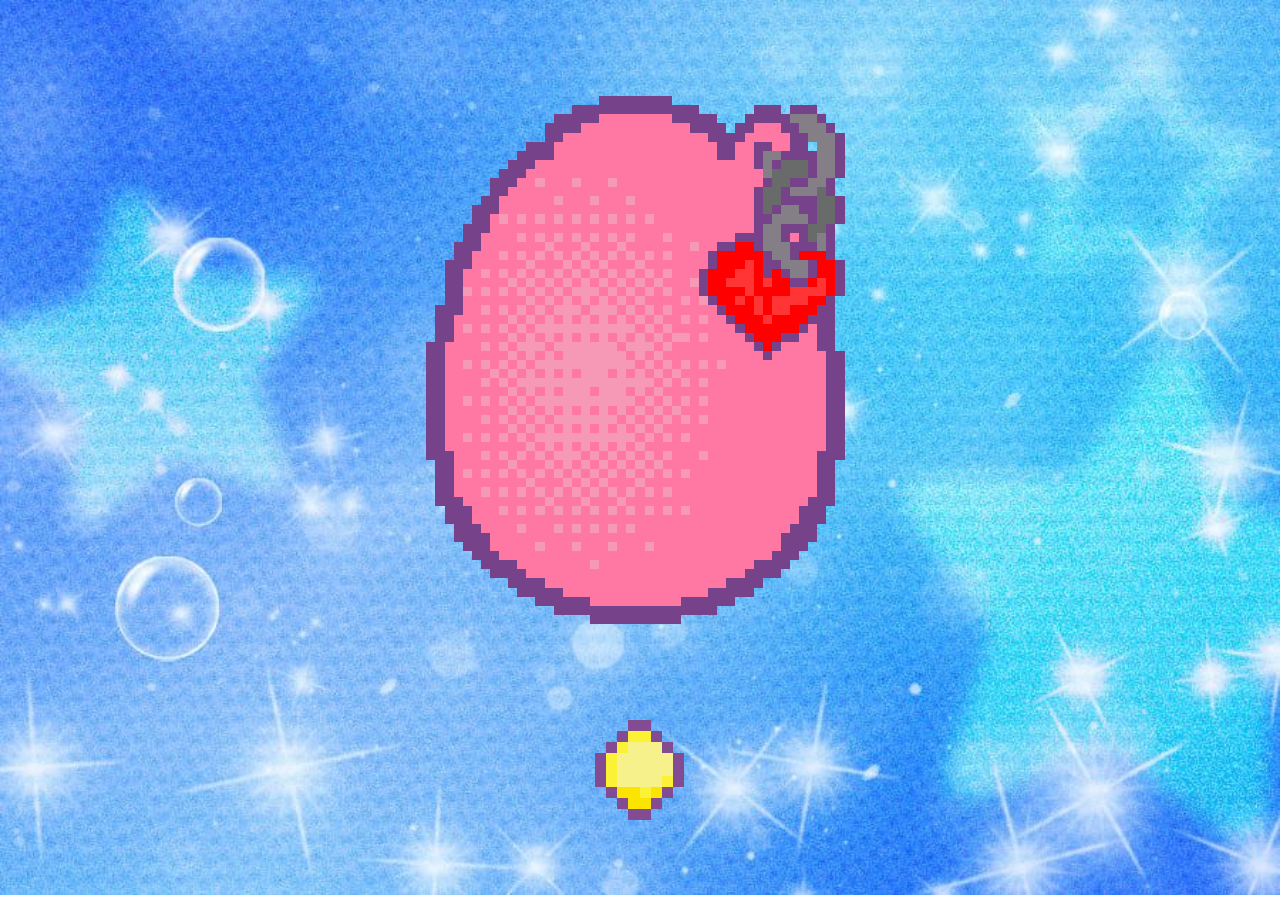
==== tela-de-inicio.html @ db4fa2aa "primeiro commit" ====
<!DOCTYPE html>
<html lang="pt-br">
<head>
  <meta charset="UTF-8">
  <meta name="viewport" content="width=device-width, initial-scale=1.0">
  <title>Tamagotchi</title>
  <link rel="stylesheet" href="style.css">
</head>
<body>
<!--------------------------------- ANIMAÇÃO DE INICIO----------------------------------------->

<div id="primeiraTela">
  
   <div id="tamagotchi-oval">
    <img src="/img/tamagotchi-costas-reformatado.gif" id="tamagotchi-costas">
  </div>
  <button id="botao-troca-tela-inicio"></button>

</div>

<!----------------------------------- TELA DE JOGO ---------------------------------------------->
<div id="tamagotchi-retangular" >
    <div id="tamagotchi">
      <header>
        <img src="/img/estrela.png" alt="">
      </header>
      <div id="display">
        <div id="bicho"><img src="/img/slime-andando-lado.gif" srcset=""></div>
      </div>
    </div>
</div>


<!------------------------------------------------------------------------------------------------->
<div>

</div>

  <script src="script.js"></script>
</body>
</html>
---- style.css ----
*{
  margin: 0;
  padding: 0;
}
body{
  background-image:url(/img/7c9eabcda122c69073e9354d427fc53a.jpg);
  background-repeat: no-repeat;
  background-size: cover;
  display: flex;
  align-items: center;
  flex-direction: column;
  
}
/*------------------------------- TELA DE INICIO ---------------------------------*/

#primeiraTela{
  display: flex;
  align-items: center;
  flex-direction: column;
}

#tela-de-inicio{
  width: 100vw;
  height: 80vh;
  display: flex;
  align-items: center; 
  justify-content: center;
}

#tamagotchi-frente{
  width: 500px;
  image-rendering: pixelated;
  animation-name: quicar;
  animation-duration: 6s;
  animation-iteration-count: infinite;
  animation-timing-function: ease-in-out; 
  
}

#tamagotchi-costas {
  width: 500px;
  image-rendering: pixelated;
  animation-name: quicar;
  animation-duration: 6s;
  animation-iteration-count: infinite;
  animation-timing-function: ease-in-out; 
}

@keyframes quicar {
  0%, 100% {
    transform: translateY(0);
  }
  50% {
    transform: translateY(calc(20vh - 300px));
  }
}

#botao-troca-tela-inicio{
  width: 90px;
  height: 100px;
  background-image: url(/img/botao-up.png);
  image-rendering: pixelated;
  background-repeat: no-repeat;
  background-size: contain;
  background-color: transparent;
  border: none;
}
#botao-troca-tela-inicio:hover{
  cursor: pointer;
}
#botao-troca-tela-inicio:active{
  width: 90px;
  height: 100px;
  background-image: url(/img/botao-down.png);
  image-rendering: pixelated;
  background-repeat: no-repeat;
  background-size: contain;
  background-color: transparent;
  border: none;
}
/*------------------------------- TELA DE JOGO --------------------------------*/

#tamagotchi{
  background-image: url(/img/console-n.png);
  image-rendering: pixelated;
  background-repeat: no-repeat;
  background-size: contain;
  width: 15in;
  height: 9in;
  border-radius: 35px;
  display: none;
  flex-direction: column;
  align-items: center;
  justify-items: center;
  margin: 100px;
}

#tamagotchi img{
  height: 150px;
  align-self: flex-start;
  margin-top: 30px;
}

#display{
  width: 780px;
  height: 55%;
  background-image: url(/img/Sprite-0001-Recovered.gif);
  image-rendering: pixelated;
  background-repeat: no-repeat;
  background-size:cover;
  border-radius: 15px;
  border-style: inset;
  border-color: #290541;
  display: flex;
  justify-content: center;
  align-items: flex-end;
  margin-top: 10px;
}

#bicho img {
  margin-bottom: 20px;
  width: 160px;
  height: 190px;
  animation-name: andar;
  animation-duration: 10s;
  animation-iteration-count: infinite;
  animation-timing-function: linear;
}

@keyframes andar {
  0% {
    transform: translateX(290px) rotateY(0.5turn); 
  }
  45% {
    transform: translateX(-290px) rotateY(0.5turn);
  }
  55% {
    transform: translateX(-290px) rotateY(0); 
  }
  95% {
    transform: translateX(290px) rotateY(0);
  }
  100% {
    transform: translateX(290px) rotateY(0.5turn);  
}
}
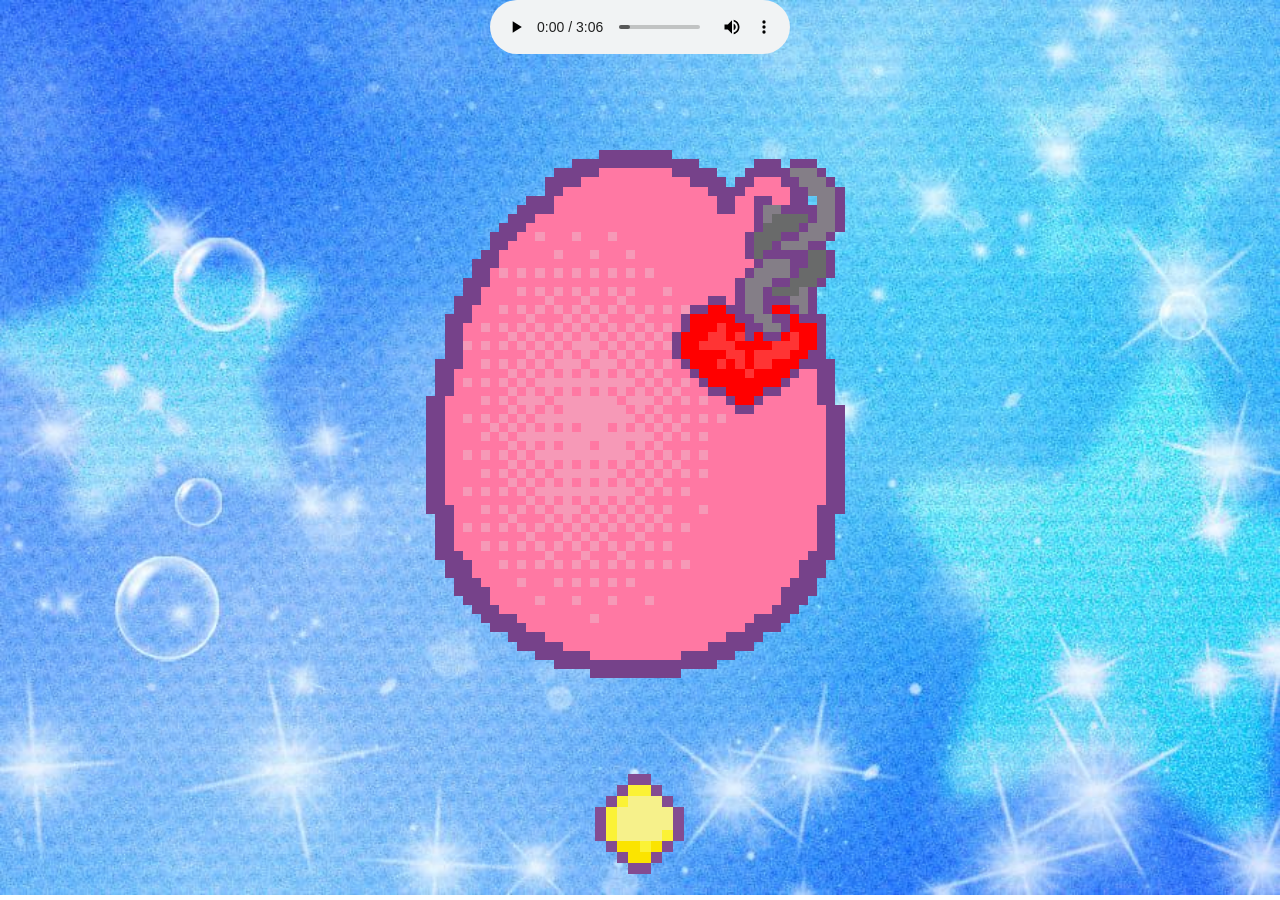
==== commit 7626aaf6: "primeiro commit" ====
--- a/tela-de-inicio.html
+++ b/tela-de-inicio.html
@@ -8,7 +8,10 @@
 </head>
 <body>
 <!--------------------------------- ANIMAÇÃO DE INICIO----------------------------------------->
-
+<audio controls>
+  <source src="/midia/Clown(chosic.com).mp3" class="background-musica" type="audio/mpeg">
+</audio>
+<source src="/midia/button-9(chosic.com).mp3" class="som-botao" type="audio/mpeg">
 <div id="primeiraTela">
   
    <div id="tamagotchi-oval">
